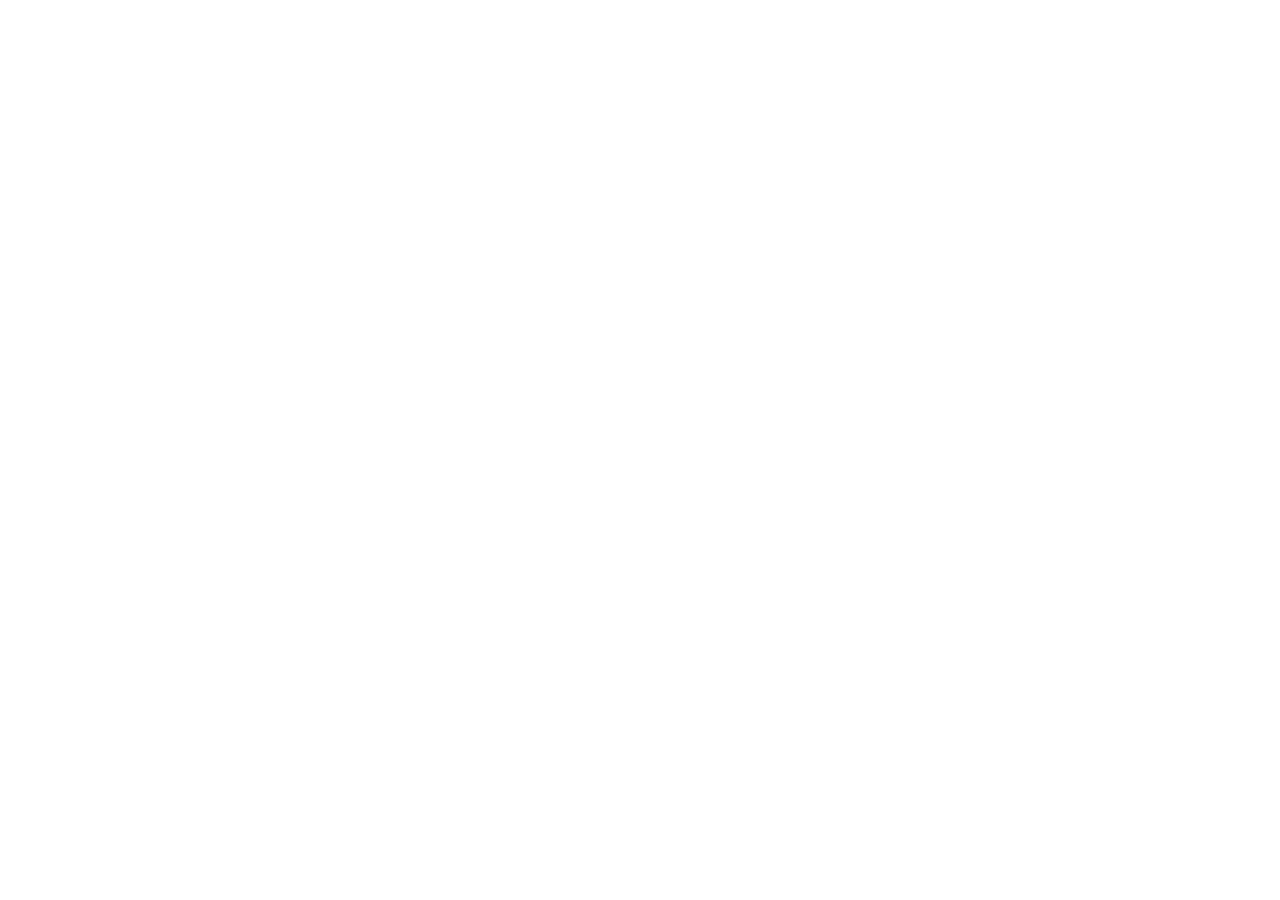
==== index.html @ cbc0339d "creation of an integrative project repository" ====
<!DOCTYPE html>
<html lang="es">
<head>
    <meta charset="UTF-8">
    <meta name="viewport" content="width=device-width, initial-scale=1.0">
    <title>Henry Security SAS</title>
</head>
<body>
</body>
</html>
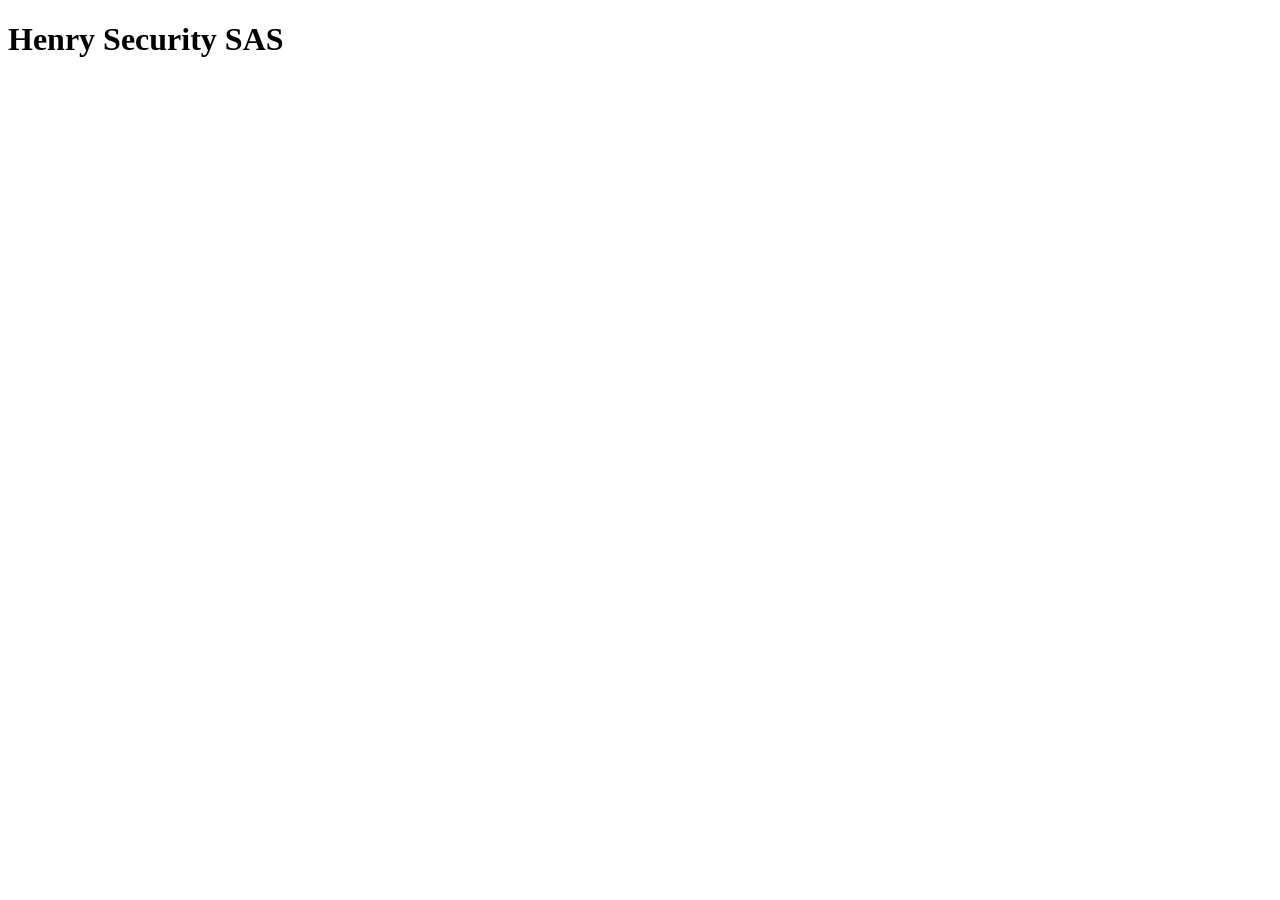
==== commit c2cd0bf7: "create new branch called development" ====
--- a/index.html
+++ b/index.html
@@ -6,5 +6,6 @@
     <title>Henry Security SAS</title>
 </head>
 <body>
+    <h1>Henry Security SAS</h1>
 </body>
 </html>
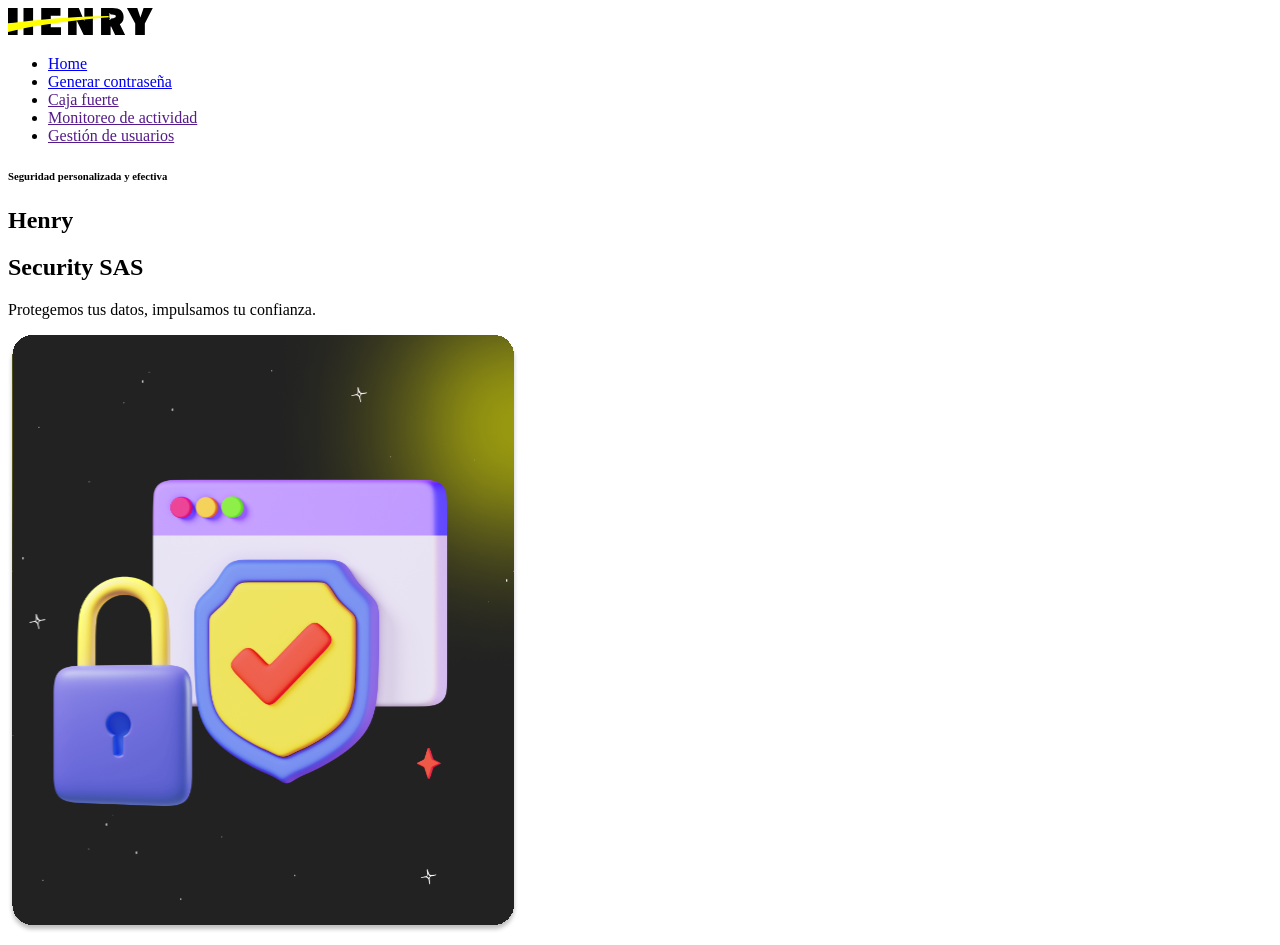
==== commit 15f77647: "Creating the navbar and navbar views. Linking the navbar links. Creating the skeleton of the home vi" ====
--- a/index.html
+++ b/index.html
@@ -1,11 +1,31 @@
 <!DOCTYPE html>
-<html lang="es">
+<html lang="en">
 <head>
     <meta charset="UTF-8">
     <meta name="viewport" content="width=device-width, initial-scale=1.0">
-    <title>Henry Security SAS</title>
+    <title>Home</title>
 </head>
+    <header>
+        <nav>
+            <img src="images/logo-navbar.svg" alt="Logo Henry.">
+            <ul>
+                <li><a href="index.html">Home</a></li>
+                <li><a href="password-generator.html">Generar contraseña</a></li>
+                <li><a href="">Caja fuerte</a></li>
+                <li><a href="">Monitoreo de actividad</a></li>
+                <li><a href="">Gestión de usuarios</a></li>
+            </ul>
+        </nav>
+    </header>
 <body>
-    <h1>Henry Security SAS</h1>
+    <div>
+        <section>
+            <h6>Seguridad personalizada y efectiva</h6>
+            <h2>Henry</h2>
+            <h2> Security SAS</h2>
+            <p>Protegemos tus datos, impulsamos tu confianza.</p>
+        </section>
+        <img src="images/security-sas.svg" alt="Henry Security SAS.">
+    </div>
 </body>
 </html>
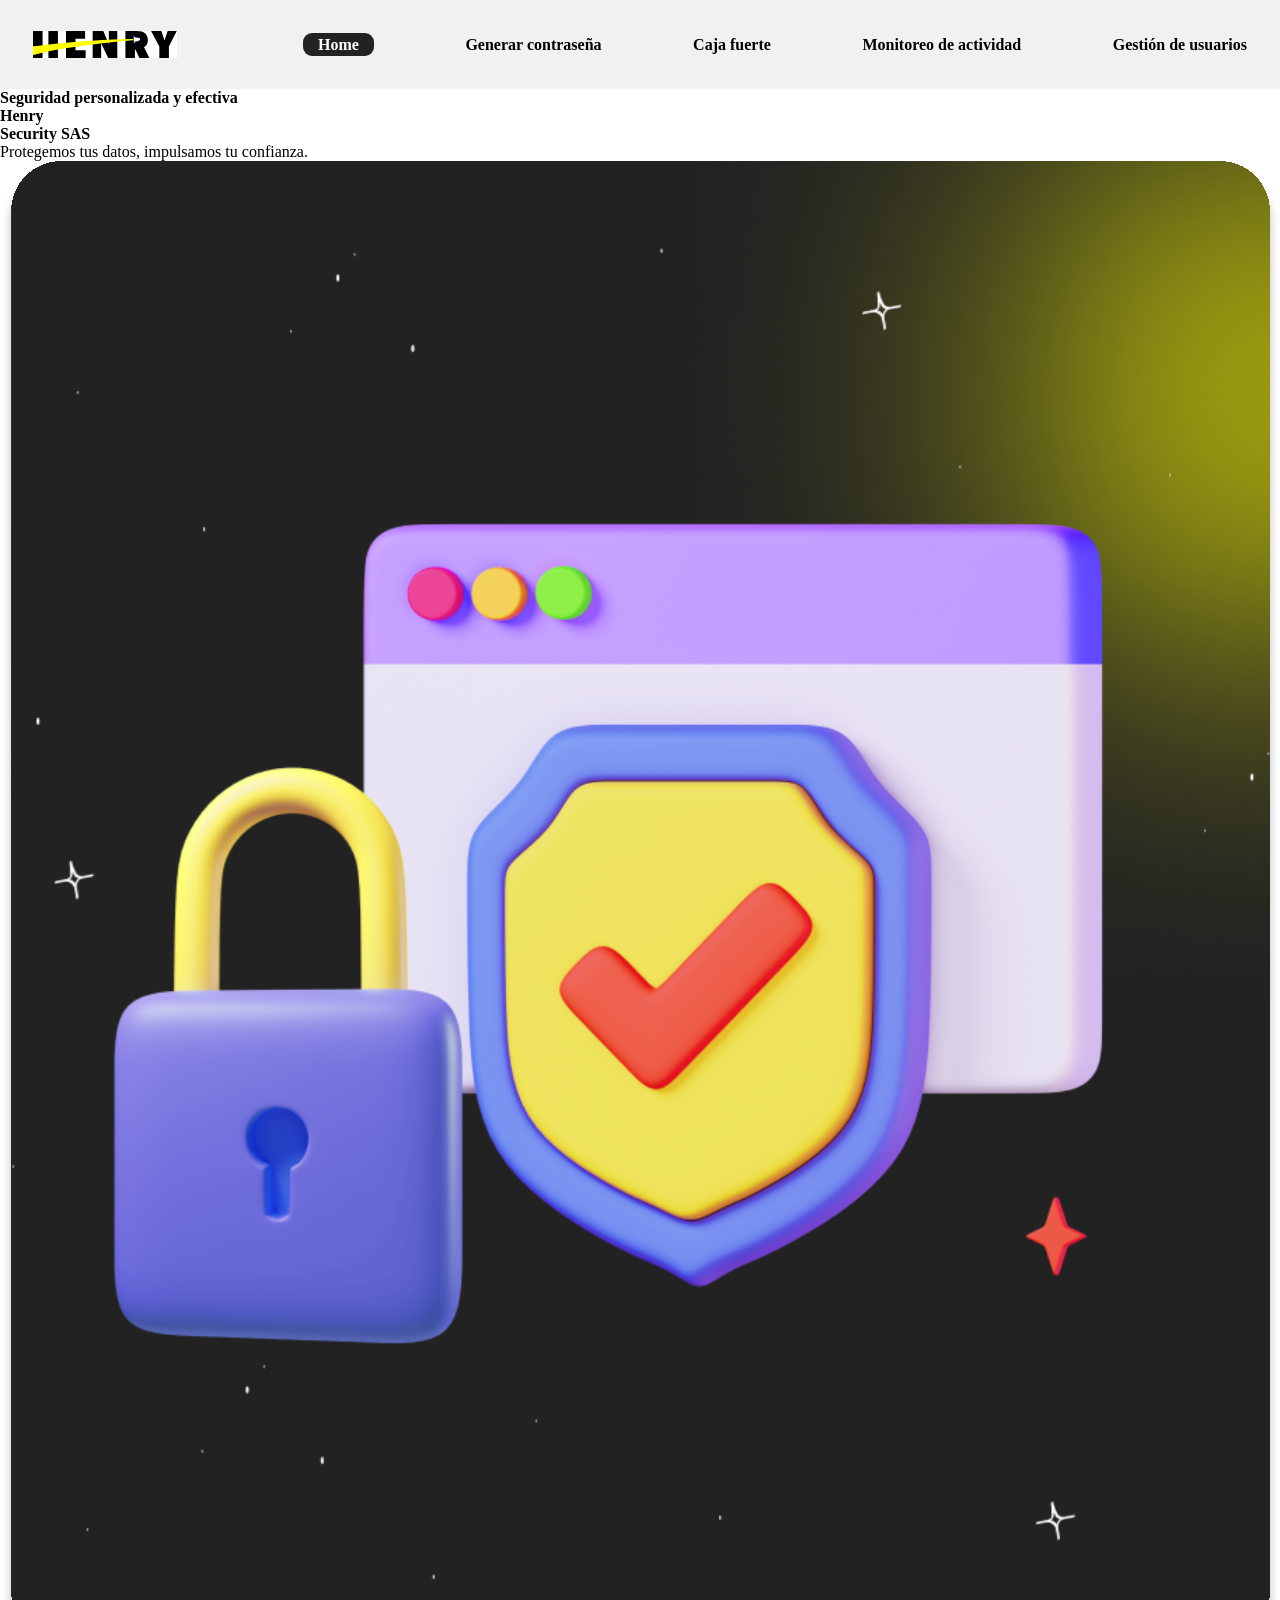
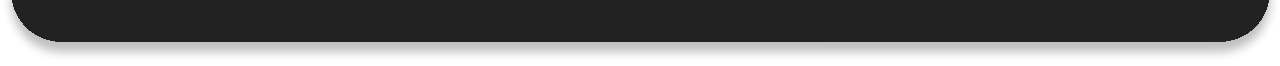
==== commit 67daaa8d: "Creation navbar in the view home" ====
--- a/index.html
+++ b/index.html
@@ -3,29 +3,30 @@
 <head>
     <meta charset="UTF-8">
     <meta name="viewport" content="width=device-width, initial-scale=1.0">
+    <link rel="stylesheet" type="text/css" href="styles.css">
     <title>Home</title>
 </head>
     <header>
-        <nav>
-            <img src="images/logo-navbar.svg" alt="Logo Henry.">
-            <ul>
-                <li><a href="index.html">Home</a></li>
+        <nav id="container-navbar">
+            <img src="images/logo-navbar.svg" alt="Logo Henry" class="logo-navbar">
+            <ul class="navbar">
+                <li><a href="index.html" class="home">Home</a></li>
                 <li><a href="password-generator.html">Generar contraseña</a></li>
-                <li><a href="">Caja fuerte</a></li>
-                <li><a href="">Monitoreo de actividad</a></li>
-                <li><a href="">Gestión de usuarios</a></li>
+                <li><a href="strongbox.html">Caja fuerte</a></li>
+                <li><a href="activity-monitoring.html">Monitoreo de actividad</a></li>
+                <li><a href="user-expenditure.html">Gestión de usuarios</a></li>
             </ul>
         </nav>
     </header>
 <body>
-    <div>
-        <section>
-            <h6>Seguridad personalizada y efectiva</h6>
-            <h2>Henry</h2>
-            <h2> Security SAS</h2>
-            <p>Protegemos tus datos, impulsamos tu confianza.</p>
+    <div id="container-content">
+        <section class="container-text">
+            <h6 class="service">Seguridad personalizada y efectiva</h6>
+            <h2 calss="name">Henry</h2>
+            <h2 class="name-service"> Security SAS</h2>
+            <p class="slogan">Protegemos tus datos, impulsamos tu confianza.</p>
         </section>
-        <img src="images/security-sas.svg" alt="Henry Security SAS.">
+        <img src="images/security-sas.svg" alt="Henry Security SAS." class="image-home">
     </div>
 </body>
 </html>
--- a/styles.css
+++ b/styles.css
@@ -0,0 +1,59 @@
+* {
+    padding: 0;
+    margin: 0;
+    box-sizing: border-box;
+    background-color: #fff;
+    font-family: 'Poppins', serif;
+    width: 100%;
+    font-size: 16px;
+}
+
+/*-------start Navbar-------*/
+
+#container-navbar{
+    background-color: #f1f1f1;
+    padding: 10px 20px;
+    height: 89px; 
+    display: flex;
+    justify-content: space-between;
+    align-items: center;
+    padding: 0 33px;
+}
+
+.logo-navbar {
+    width: 144px;
+}
+
+.navbar {
+    background-color: #f1f1f1;
+    width: 944px;
+    display: flex;
+    justify-content: space-between;
+    align-items: center;
+    font-size: 16px;
+    font-weight: bold;
+}
+
+li{    
+    background-color: #f1f1f1;
+    list-style: none;
+    text-align: center;
+    width: fit-content;
+}
+
+a{
+    background-color: #f1f1f1;
+    text-decoration: none;
+    font-size: 16px;
+    color: #000;
+}
+
+.home {
+    color: #fff;
+    background-color: #222;
+    padding: 3px 15px;
+    border-radius: 9px;
+
+}
+
+/*-------end navbar-------*/
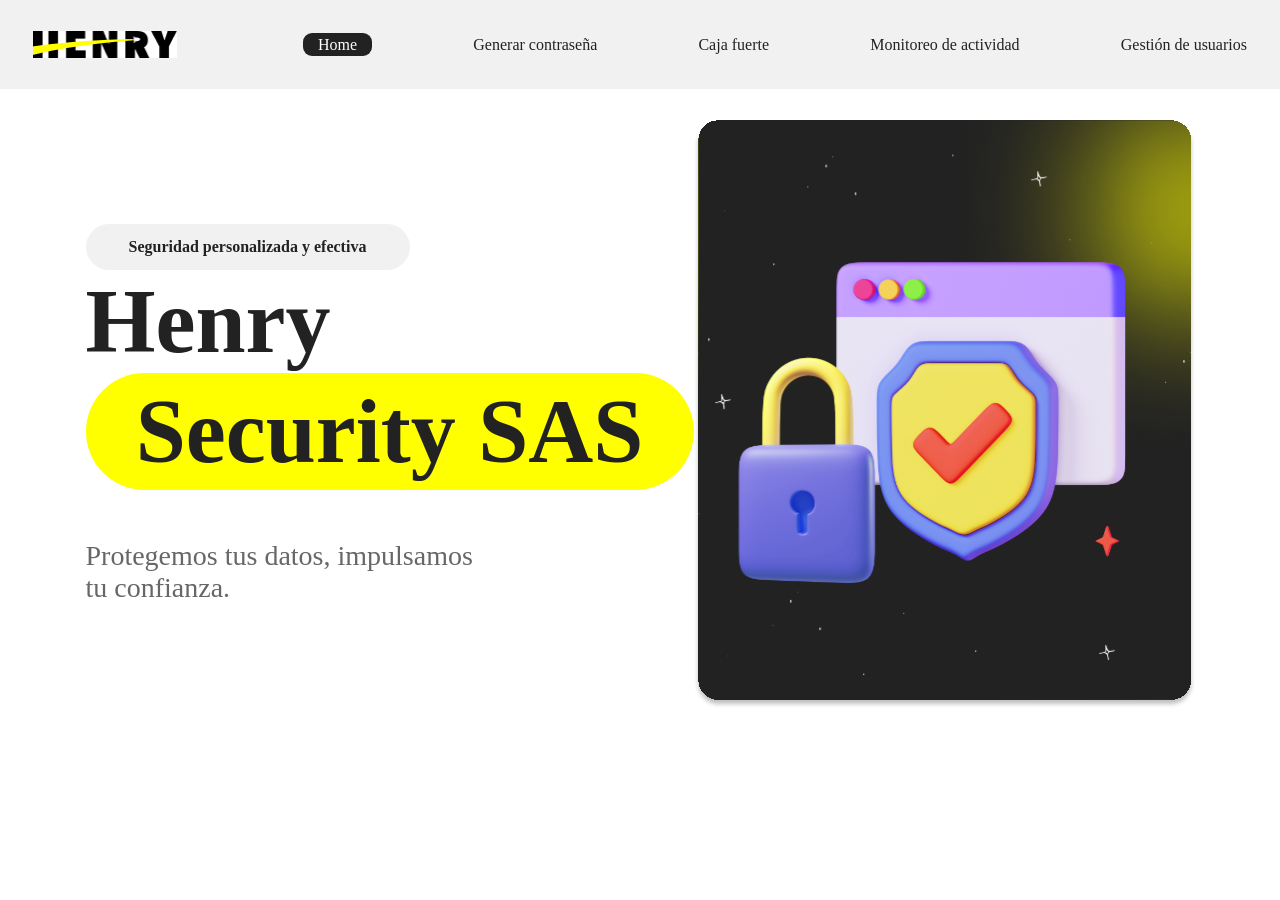
==== commit 859b99e5: "Creation the view home" ====
--- a/index.html
+++ b/index.html
@@ -8,7 +8,7 @@
 </head>
     <header>
         <nav id="container-navbar">
-            <img src="images/logo-navbar.svg" alt="Logo Henry" class="logo-navbar">
+            <img src="images/logo-navbar.png" alt="Logo Henry" class="logo-navbar">
             <ul class="navbar">
                 <li><a href="index.html" class="home">Home</a></li>
                 <li><a href="password-generator.html">Generar contraseña</a></li>
@@ -22,9 +22,9 @@
     <div id="container-content">
         <section class="container-text">
             <h6 class="service">Seguridad personalizada y efectiva</h6>
-            <h2 calss="name">Henry</h2>
-            <h2 class="name-service"> Security SAS</h2>
-            <p class="slogan">Protegemos tus datos, impulsamos tu confianza.</p>
+                <h2 calss="name">Henry</h2>
+                <span class="name-service"> Security SAS</span>
+            <p class="slogan">Protegemos tus datos, impulsamos <br>tu confianza.</p>
         </section>
         <img src="images/security-sas.svg" alt="Henry Security SAS." class="image-home">
     </div>
--- a/styles.css
+++ b/styles.css
@@ -5,14 +5,14 @@
     background-color: #fff;
     font-family: 'Poppins', serif;
     width: 100%;
-    font-size: 16px;
+    color: #222;
 }
 
 /*-------start Navbar-------*/
 
 #container-navbar{
     background-color: #f1f1f1;
-    padding: 10px 20px;
+    padding: 10px 50px;
     height: 89px; 
     display: flex;
     justify-content: space-between;
@@ -31,7 +31,7 @@
     justify-content: space-between;
     align-items: center;
     font-size: 16px;
-    font-weight: bold;
+    font-weight: 500;
 }
 
 li{    
@@ -45,7 +45,6 @@
     background-color: #f1f1f1;
     text-decoration: none;
     font-size: 16px;
-    color: #000;
 }
 
 .home {
@@ -57,3 +56,59 @@
 }
 
 /*-------end navbar-------*/
+
+#container-content {
+    display: flex;
+    justify-content: center;
+    align-items: center;
+    padding: 20px;
+    padding: 30px 10rem;
+}
+
+.container-text {
+    display: flex;
+    flex-direction: column;
+}
+
+.service {
+    display: flex;
+    justify-content: center;
+    align-items: center;
+    width: 324px;
+    height: 46px;
+    background-color: #f1f1f1;
+    border-radius: 23px;
+    font-size: 16px;
+    font-weight: 500px;
+}
+h2, span {
+    width: fit-content;
+    display: flex;
+    justify-content: flex-start;
+    align-items: flex-start;
+    font-size: 90px;
+    font-weight: 900;
+    text-align: left;
+} 
+
+span {
+    display: flex;
+    justify-content: center;
+    align-items: center;
+    width: 608px;
+    height: 117px;
+    background-color: #ffff00;
+    border-radius: 418px;
+}
+
+.image-home {
+    width: 501px;
+    height: 590px;
+}
+
+.slogan { 
+    font-weight: 500;
+    color: #676767;
+    font-size: 28px;
+    margin-top: 50px;
+}
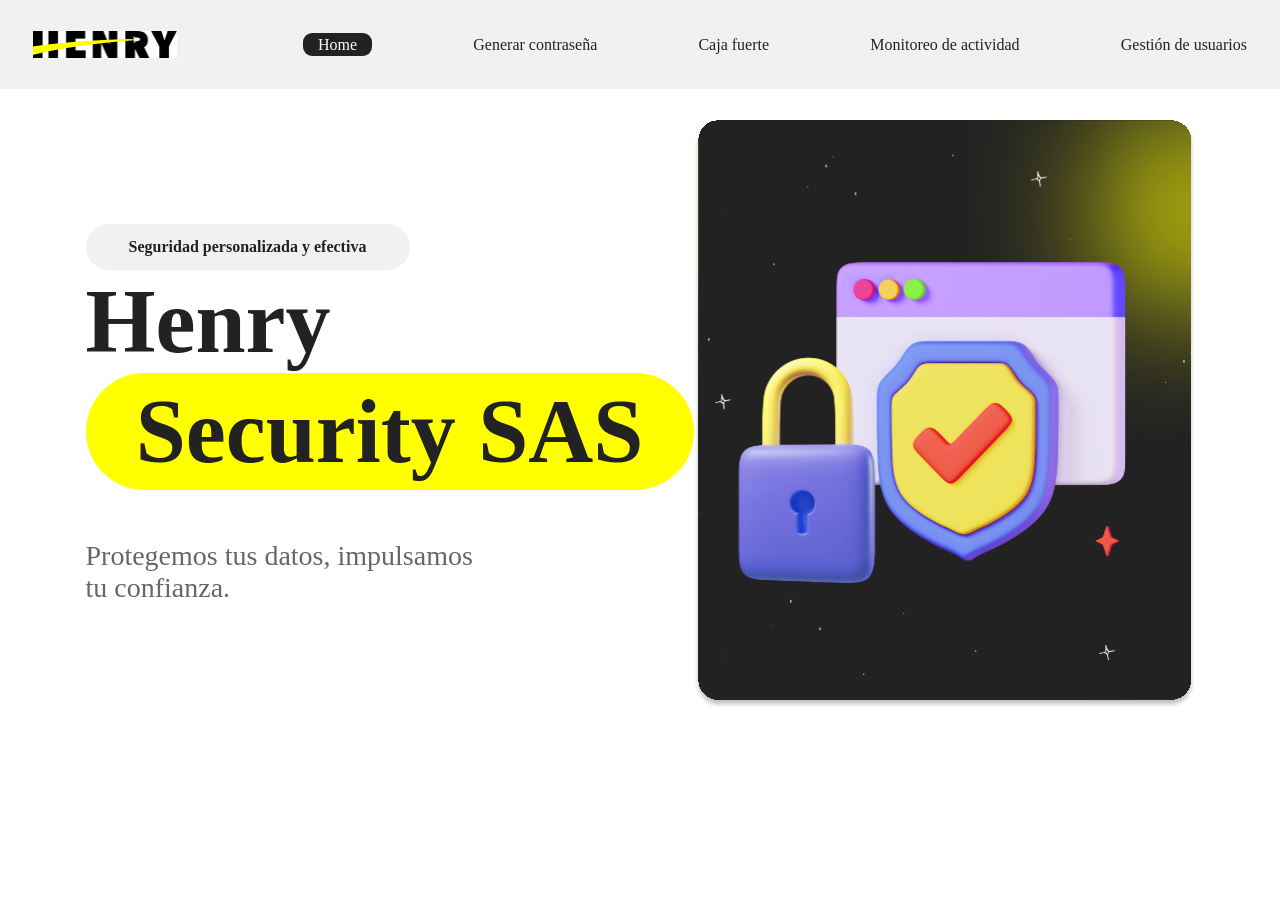
==== commit 6b0d5a94: "Was added the navbar in the others views." ====
--- a/index.html
+++ b/index.html
@@ -3,7 +3,7 @@
 <head>
     <meta charset="UTF-8">
     <meta name="viewport" content="width=device-width, initial-scale=1.0">
-    <link rel="stylesheet" type="text/css" href="styles.css">
+    <link rel="stylesheet" type="text/css" href="home-styles.css">
     <title>Home</title>
 </head>
     <header>
--- a/home-styles.css
+++ b/home-styles.css
@@ -0,0 +1,114 @@
+* {
+    padding: 0;
+    margin: 0;
+    box-sizing: border-box;
+    background-color: #fff;
+    font-family: 'Poppins', serif;
+    width: 100%;
+    color: #222;
+}
+
+/*-------start Navbar-------*/
+
+#container-navbar{
+    background-color: #f1f1f1;
+    padding: 10px 50px;
+    height: 89px; 
+    display: flex;
+    justify-content: space-between;
+    align-items: center;
+    padding: 0 33px;
+}
+
+.logo-navbar {
+    width: 144px;
+}
+
+.navbar {
+    background-color: #f1f1f1;
+    width: 944px;
+    display: flex;
+    justify-content: space-between;
+    align-items: center;
+    font-size: 16px;
+    font-weight: 500;
+}
+
+li{    
+    background-color: #f1f1f1;
+    list-style: none;
+    text-align: center;
+    width: fit-content;
+}
+
+a{
+    background-color: #f1f1f1;
+    text-decoration: none;
+    font-size: 16px;
+}
+
+.home {
+    color: #fff;
+    background-color: #222;
+    padding: 3px 15px;
+    border-radius: 9px;
+
+}
+
+/*-------end navbar-------*/
+
+#container-content {
+    display: flex;
+    justify-content: center;
+    align-items: center;
+    padding: 20px;
+    padding: 30px 10rem;
+}
+
+.container-text {
+    display: flex;
+    flex-direction: column;
+}
+
+.service {
+    display: flex;
+    justify-content: center;
+    align-items: center;
+    width: 324px;
+    height: 46px;
+    background-color: #f1f1f1;
+    border-radius: 23px;
+    font-size: 16px;
+    font-weight: 500px;
+}
+h2, span {
+    width: fit-content;
+    display: flex;
+    justify-content: flex-start;
+    align-items: flex-start;
+    font-size: 90px;
+    font-weight: 900;
+    text-align: left;
+} 
+
+span {
+    display: flex;
+    justify-content: center;
+    align-items: center;
+    width: 608px;
+    height: 117px;
+    background-color: #ffff00;
+    border-radius: 418px;
+}
+
+.image-home {
+    width: 501px;
+    height: 590px;
+}
+
+.slogan { 
+    font-weight: 500;
+    color: #676767;
+    font-size: 28px;
+    margin-top: 50px;
+}
